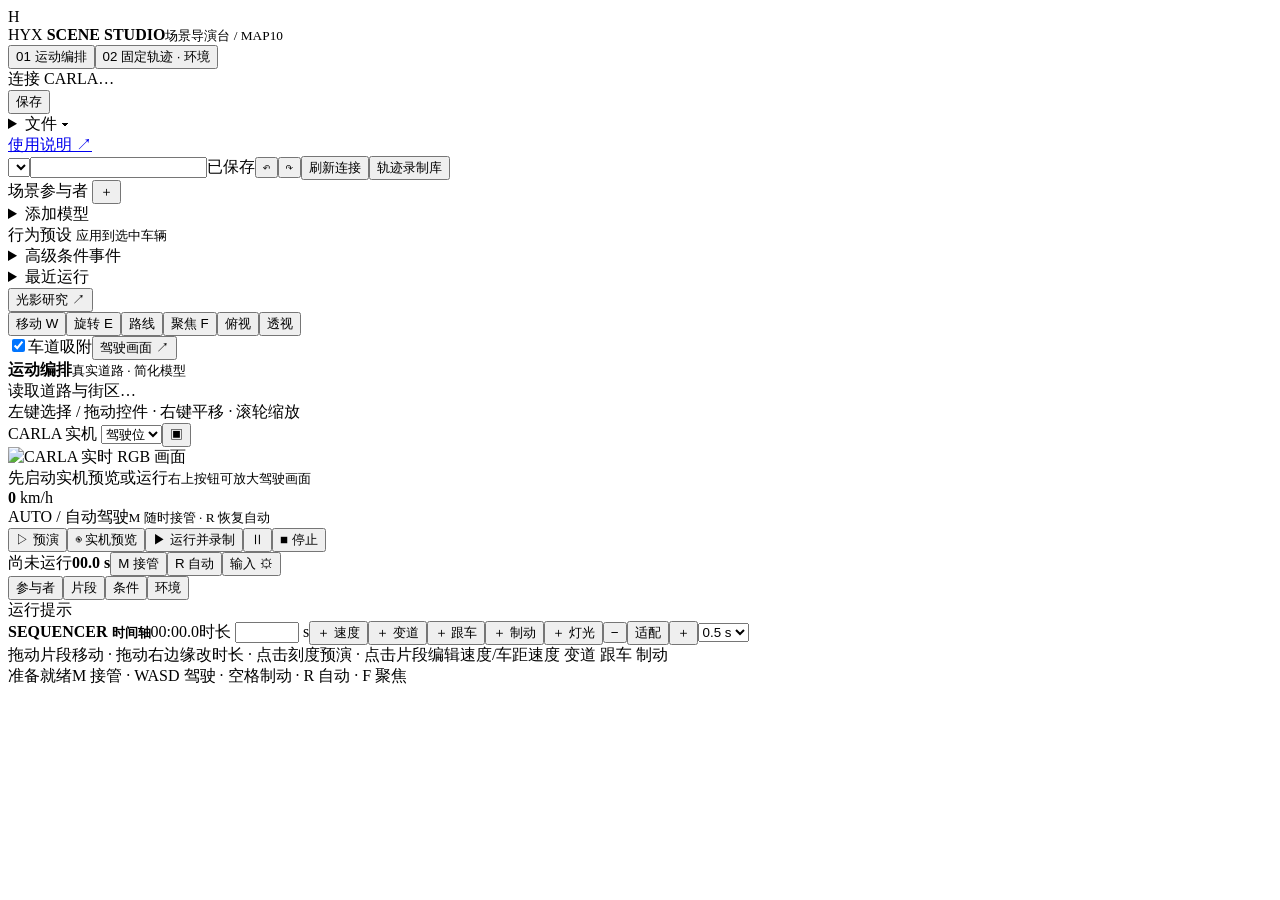
==== scene_studio/web/index.html @ bbd881c2 "Add timeline scene studio, deterministic replay and manual driving" ====
<!doctype html><html lang="zh-CN"><head><meta charset="utf-8"><meta name="viewport" content="width=device-width,initial-scale=1"><title>HYX Scene Studio · 场景导演台</title><link rel="stylesheet" href="/static/style.css?v=3"><script type="importmap">{"imports":{"three":"/static/vendor/three.module.js"}}</script></head><body>
<header><div class="brand"><span class="logo">H</span><div>HYX <b>SCENE STUDIO</b><small>场景导演台 / MAP10</small></div></div><div class="mode-switch"><button id="mode-motion" class="active">01 运动编排</button><button id="mode-environment">02 固定轨迹 · 环境</button></div><span id="connection" class="badge">连接 CARLA…</span><div class="header-actions"><button id="save" class="primary">保存</button><details class="file-menu"><summary>文件 ▾</summary><div><button id="new">新建场景</button><button id="duplicate">另存为</button><button id="export">导出 JSON</button><button id="import">导入 JSON</button></div></details><a href="/static/guide.html" target="_blank">使用说明 ↗</a><input id="import-file" type="file" accept=".json" hidden></div></header>
<div class="projectbar"><select id="scene-select" aria-label="选择场景"></select><input id="scene-name" aria-label="场景名称"><span id="dirty">已保存</span><button id="undo" title="撤销 Ctrl+Z">↶</button><button id="redo" title="重做 Ctrl+Y">↷</button><button id="refresh">刷新连接</button><button id="take-library">轨迹录制库</button></div>
<div class="workspace"><aside class="library"><div class="panel-title">场景参与者 <button id="add-actor">＋</button></div><div id="actor-list"></div><details><summary>添加模型</summary><div class="palette"><button data-model="vehicle.tesla.model3">轿车</button><button data-model="vehicle.carlamotors.firetruck">消防车</button><button data-model="vehicle.kawasaki.ninja">摩托车</button><button data-model="walker.pedestrian.0001">行人</button></div></details><div class="section-title">行为预设 <small>应用到选中车辆</small></div><div id="preset-list"></div><div id="lock-card" class="hint"></div><details id="event-panel"><summary>高级条件事件 <span id="event-count"></span></summary><button id="add-event" class="wide">＋ 条件事件</button><div id="event-list"></div></details><details><summary>最近运行</summary><div id="runs"></div></details><button id="research" class="wide">光影研究 ↗</button></aside>
<main><div class="viewport-bar"><div><button id="translate" class="active">移动 W</button><button id="rotate">旋转 E</button><button id="route-mode">路线</button><button id="focus">聚焦 F</button><button id="top">俯视</button><button id="perspective">透视</button></div><label><input type="checkbox" id="snap" checked>车道吸附</label><button id="view-live">驾驶画面 ↗</button></div><div id="stage" tabindex="0"><div id="viewport"><div class="viewport-label"><b id="mode-badge">运动编排</b><small id="plan-state">真实道路 · 简化模型</small></div><div id="map-loading">读取道路与街区…</div><div id="map-hint">左键选择 / 拖动控件 · 右键平移 · 滚轮缩放</div></div><section class="preview"><div class="section-title">CARLA 实机 <select id="camera-view" aria-label="相机视角"><option value="driver">驾驶位</option><option value="chase">追随</option><option value="top">俯视</option></select><button id="snapshot" title="保存画面">▣</button></div><div class="camera-box"><img id="camera-feed" alt="CARLA 实时 RGB 画面"><div id="camera-empty">先启动实机预览或运行<small>右上按钮可放大驾驶画面</small></div></div></section><div id="driving-hud"><div><strong id="speed-readout">0</strong> km/h</div><span id="owner-readout">AUTO / 自动驾驶</span><small id="input-health">M 随时接管 · R 恢复自动</small></div></div><div class="transport"><div><button id="rehearse" title="仅在编辑器计算路线与速度预览">▷ 预演</button><button id="preview">◉ 实机预览</button><button id="play" class="primary">▶ 运行并录制</button><button id="pause">Ⅱ</button><button id="stop" class="danger">■ 停止</button></div><div><span id="run-state">尚未运行</span><b id="clock">00.0 s</b><button id="manual">M 接管</button><button id="auto">R 自动</button><button id="input-settings" title="手柄和方向盘设置">输入 ⚙</button></div></div></main>
<aside class="inspector"><div class="tabs"><button data-tab="actor" class="active">参与者</button><button data-tab="clip">片段</button><button data-tab="event">条件</button><button data-tab="look">环境</button></div><div id="properties"></div><section class="log"><div class="section-title">运行提示</div><div id="log"></div></section></aside>
<section id="sequencer"><div class="sequence-toolbar"><b>SEQUENCER <small>时间轴</small></b><span id="time-current">00:00.0</span><label>时长 <input id="duration" type="number" min="1" max="3600"> s</label><button data-add-clip="speed">＋ 速度</button><button data-add-clip="lane_change">＋ 变道</button><button data-add-clip="follow">＋ 跟车</button><button data-add-clip="brake">＋ 制动</button><button data-add-clip="lights">＋ 灯光</button><span class="spacer"></span><button id="zoom-out">−</button><button id="zoom-fit">适配</button><button id="zoom-in">＋</button><select id="time-snap" aria-label="时间吸附"><option value="0.1">0.1 s</option><option value="0.5" selected>0.5 s</option><option value="1">1 s</option></select></div><div id="timeline-scroll"><div id="timeline-inner"><div id="ruler"></div><div id="tracks"></div><div id="playhead"><span></span></div></div></div><div class="timeline-help"><span>拖动片段移动 · 拖动右边缘改时长 · 点击刻度预演 · 点击片段编辑速度/车距</span><span><i class="key speed"></i>速度 <i class="key lane_change"></i>变道 <i class="key follow"></i>跟车 <i class="key brake"></i>制动</span></div></section></div>
<footer><span id="status-message">准备就绪</span><span id="fps"></span><span>M 接管 · WASD 驾驶 · 空格制动 · R 自动 · F 聚焦</span></footer><div id="toast" role="status"></div><dialog id="confirm"><p id="confirm-text"></p><div><button id="confirm-cancel">取消</button><button id="confirm-ok" class="primary">继续</button></div></dialog><dialog id="modal"><div class="modal-heading"><h2 id="modal-title"></h2><button id="modal-close">关闭 ×</button></div><div id="modal-body"></div></dialog><script type="module" src="/static/app.js?v=3"></script></body></html>
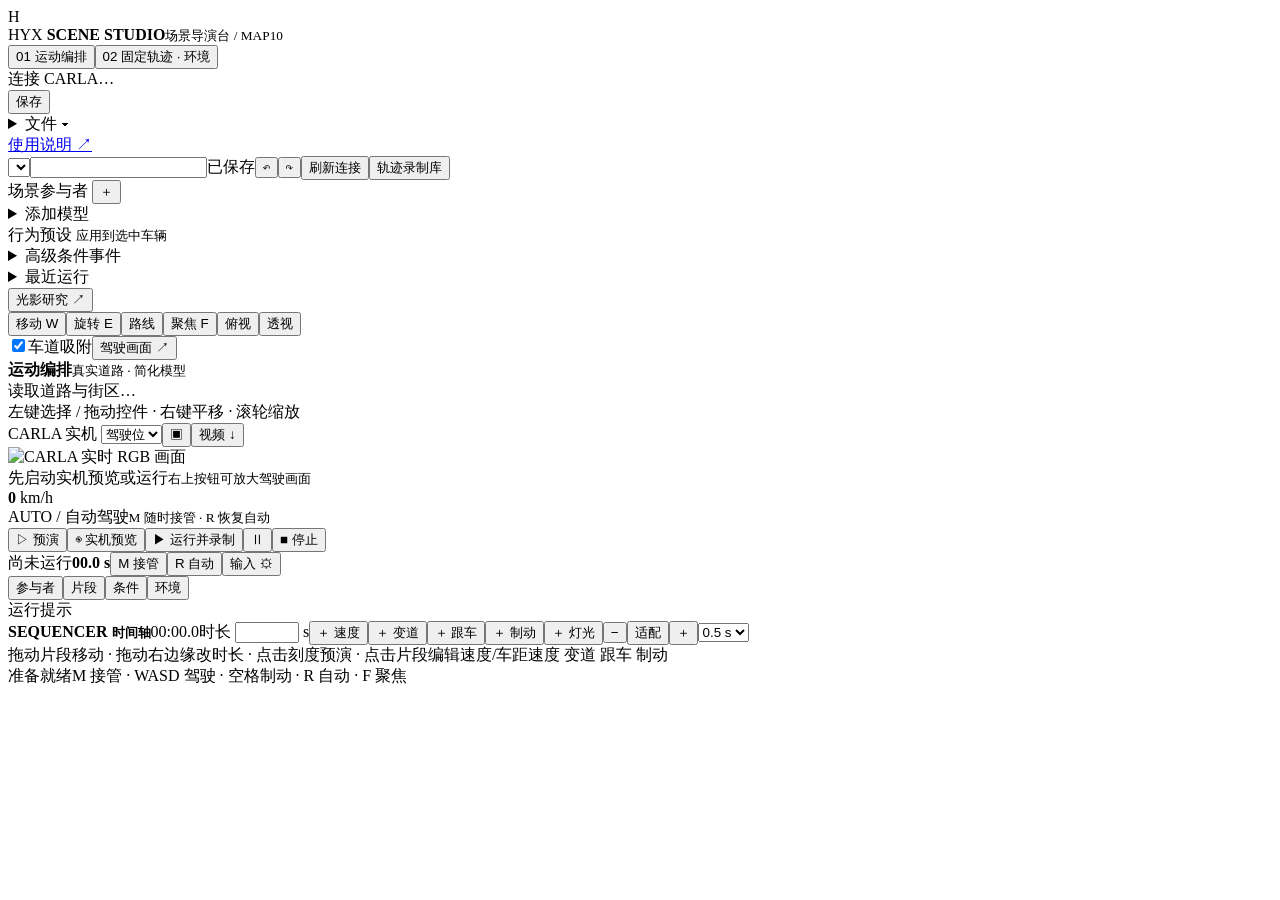
==== commit 9d2dddc6: "Add four-camera recording and illustrated Studio manuals" ====
--- a/scene_studio/web/index.html
+++ b/scene_studio/web/index.html
@@ -1,8 +1,8 @@
-<!doctype html><html lang="zh-CN"><head><meta charset="utf-8"><meta name="viewport" content="width=device-width,initial-scale=1"><title>HYX Scene Studio · 场景导演台</title><link rel="stylesheet" href="/static/style.css?v=3"><script type="importmap">{"imports":{"three":"/static/vendor/three.module.js"}}</script></head><body>
-<header><div class="brand"><span class="logo">H</span><div>HYX <b>SCENE STUDIO</b><small>场景导演台 / MAP10</small></div></div><div class="mode-switch"><button id="mode-motion" class="active">01 运动编排</button><button id="mode-environment">02 固定轨迹 · 环境</button></div><span id="connection" class="badge">连接 CARLA…</span><div class="header-actions"><button id="save" class="primary">保存</button><details class="file-menu"><summary>文件 ▾</summary><div><button id="new">新建场景</button><button id="duplicate">另存为</button><button id="export">导出 JSON</button><button id="import">导入 JSON</button></div></details><a href="/static/guide.html" target="_blank">使用说明 ↗</a><input id="import-file" type="file" accept=".json" hidden></div></header>
+<!doctype html><html lang="zh-CN"><head><meta charset="utf-8"><meta name="viewport" content="width=device-width,initial-scale=1"><title>HYX Scene Studio · 场景导演台</title><link rel="stylesheet" href="/static/style.css?v=6"><script type="importmap">{"imports":{"three":"/static/vendor/three.module.js"}}</script></head><body>
+<header><div class="brand"><span class="logo">H</span><div>HYX <b>SCENE STUDIO</b><small>场景导演台 / MAP10</small></div></div><div class="mode-switch"><button id="mode-motion" class="active">01 运动编排</button><button id="mode-environment">02 固定轨迹 · 环境</button></div><span id="connection" class="badge">连接 CARLA…</span><div class="header-actions"><button id="save" class="primary">保存</button><details class="file-menu"><summary>文件 ▾</summary><div><button id="new">新建场景</button><button id="duplicate">另存为</button><button id="export">导出 JSON</button><button id="export-python">导出可运行 .py</button><button id="import">导入 JSON</button></div></details><a href="/static/guide.html" target="_blank">使用说明 ↗</a><input id="import-file" type="file" accept=".json" hidden></div></header>
 <div class="projectbar"><select id="scene-select" aria-label="选择场景"></select><input id="scene-name" aria-label="场景名称"><span id="dirty">已保存</span><button id="undo" title="撤销 Ctrl+Z">↶</button><button id="redo" title="重做 Ctrl+Y">↷</button><button id="refresh">刷新连接</button><button id="take-library">轨迹录制库</button></div>
 <div class="workspace"><aside class="library"><div class="panel-title">场景参与者 <button id="add-actor">＋</button></div><div id="actor-list"></div><details><summary>添加模型</summary><div class="palette"><button data-model="vehicle.tesla.model3">轿车</button><button data-model="vehicle.carlamotors.firetruck">消防车</button><button data-model="vehicle.kawasaki.ninja">摩托车</button><button data-model="walker.pedestrian.0001">行人</button></div></details><div class="section-title">行为预设 <small>应用到选中车辆</small></div><div id="preset-list"></div><div id="lock-card" class="hint"></div><details id="event-panel"><summary>高级条件事件 <span id="event-count"></span></summary><button id="add-event" class="wide">＋ 条件事件</button><div id="event-list"></div></details><details><summary>最近运行</summary><div id="runs"></div></details><button id="research" class="wide">光影研究 ↗</button></aside>
-<main><div class="viewport-bar"><div><button id="translate" class="active">移动 W</button><button id="rotate">旋转 E</button><button id="route-mode">路线</button><button id="focus">聚焦 F</button><button id="top">俯视</button><button id="perspective">透视</button></div><label><input type="checkbox" id="snap" checked>车道吸附</label><button id="view-live">驾驶画面 ↗</button></div><div id="stage" tabindex="0"><div id="viewport"><div class="viewport-label"><b id="mode-badge">运动编排</b><small id="plan-state">真实道路 · 简化模型</small></div><div id="map-loading">读取道路与街区…</div><div id="map-hint">左键选择 / 拖动控件 · 右键平移 · 滚轮缩放</div></div><section class="preview"><div class="section-title">CARLA 实机 <select id="camera-view" aria-label="相机视角"><option value="driver">驾驶位</option><option value="chase">追随</option><option value="top">俯视</option></select><button id="snapshot" title="保存画面">▣</button></div><div class="camera-box"><img id="camera-feed" alt="CARLA 实时 RGB 画面"><div id="camera-empty">先启动实机预览或运行<small>右上按钮可放大驾驶画面</small></div></div></section><div id="driving-hud"><div><strong id="speed-readout">0</strong> km/h</div><span id="owner-readout">AUTO / 自动驾驶</span><small id="input-health">M 随时接管 · R 恢复自动</small></div></div><div class="transport"><div><button id="rehearse" title="仅在编辑器计算路线与速度预览">▷ 预演</button><button id="preview">◉ 实机预览</button><button id="play" class="primary">▶ 运行并录制</button><button id="pause">Ⅱ</button><button id="stop" class="danger">■ 停止</button></div><div><span id="run-state">尚未运行</span><b id="clock">00.0 s</b><button id="manual">M 接管</button><button id="auto">R 自动</button><button id="input-settings" title="手柄和方向盘设置">输入 ⚙</button></div></div></main>
+<main><div class="viewport-bar"><div><button id="translate" class="active">移动 W</button><button id="rotate">旋转 E</button><button id="route-mode">路线</button><button id="focus">聚焦 F</button><button id="top">俯视</button><button id="perspective">透视</button></div><label><input type="checkbox" id="snap" checked>车道吸附</label><button id="view-live">驾驶画面 ↗</button></div><div id="stage" tabindex="0"><div id="viewport"><div class="viewport-label"><b id="mode-badge">运动编排</b><small id="plan-state">真实道路 · 简化模型</small></div><div id="map-loading">读取道路与街区…</div><div id="map-hint">左键选择 / 拖动控件 · 右键平移 · 滚轮缩放</div></div><section class="preview"><div class="section-title">CARLA 实机 <select id="camera-view" aria-label="相机视角"><option value="driver">驾驶位</option><option value="chase">追随</option><option value="top">俯视</option></select><button id="snapshot" title="保存画面">▣</button><button id="download-video" title="下载最近一次完整运行的 5740×1010 视频">视频 ↓</button></div><div class="camera-box"><img id="camera-feed" alt="CARLA 实时 RGB 画面"><div id="camera-empty">先启动实机预览或运行<small>右上按钮可放大驾驶画面</small></div></div></section><div id="driving-hud"><div><strong id="speed-readout">0</strong> km/h</div><span id="owner-readout">AUTO / 自动驾驶</span><small id="input-health">M 随时接管 · R 恢复自动</small></div></div><div class="transport"><div><button id="rehearse" title="仅在编辑器计算路线与速度预览">▷ 预演</button><button id="preview">◉ 实机预览</button><button id="play" class="primary">▶ 运行并录制</button><button id="pause">Ⅱ</button><button id="stop" class="danger">■ 停止</button></div><div><span id="run-state">尚未运行</span><b id="clock">00.0 s</b><button id="manual">M 接管</button><button id="auto">R 自动</button><button id="input-settings" title="手柄和方向盘设置">输入 ⚙</button></div></div></main>
 <aside class="inspector"><div class="tabs"><button data-tab="actor" class="active">参与者</button><button data-tab="clip">片段</button><button data-tab="event">条件</button><button data-tab="look">环境</button></div><div id="properties"></div><section class="log"><div class="section-title">运行提示</div><div id="log"></div></section></aside>
 <section id="sequencer"><div class="sequence-toolbar"><b>SEQUENCER <small>时间轴</small></b><span id="time-current">00:00.0</span><label>时长 <input id="duration" type="number" min="1" max="3600"> s</label><button data-add-clip="speed">＋ 速度</button><button data-add-clip="lane_change">＋ 变道</button><button data-add-clip="follow">＋ 跟车</button><button data-add-clip="brake">＋ 制动</button><button data-add-clip="lights">＋ 灯光</button><span class="spacer"></span><button id="zoom-out">−</button><button id="zoom-fit">适配</button><button id="zoom-in">＋</button><select id="time-snap" aria-label="时间吸附"><option value="0.1">0.1 s</option><option value="0.5" selected>0.5 s</option><option value="1">1 s</option></select></div><div id="timeline-scroll"><div id="timeline-inner"><div id="ruler"></div><div id="tracks"></div><div id="playhead"><span></span></div></div></div><div class="timeline-help"><span>拖动片段移动 · 拖动右边缘改时长 · 点击刻度预演 · 点击片段编辑速度/车距</span><span><i class="key speed"></i>速度 <i class="key lane_change"></i>变道 <i class="key follow"></i>跟车 <i class="key brake"></i>制动</span></div></section></div>
-<footer><span id="status-message">准备就绪</span><span id="fps"></span><span>M 接管 · WASD 驾驶 · 空格制动 · R 自动 · F 聚焦</span></footer><div id="toast" role="status"></div><dialog id="confirm"><p id="confirm-text"></p><div><button id="confirm-cancel">取消</button><button id="confirm-ok" class="primary">继续</button></div></dialog><dialog id="modal"><div class="modal-heading"><h2 id="modal-title"></h2><button id="modal-close">关闭 ×</button></div><div id="modal-body"></div></dialog><script type="module" src="/static/app.js?v=3"></script></body></html>+<footer><span id="status-message">准备就绪</span><span id="fps"></span><span>M 接管 · WASD 驾驶 · 空格制动 · R 自动 · F 聚焦</span></footer><div id="toast" role="status"></div><dialog id="confirm"><p id="confirm-text"></p><div><button id="confirm-cancel">取消</button><button id="confirm-ok" class="primary">继续</button></div></dialog><dialog id="modal"><div class="modal-heading"><h2 id="modal-title"></h2><button id="modal-close">关闭 ×</button></div><div id="modal-body"></div></dialog><script type="module" src="/static/app.js?v=8"></script></body></html>
